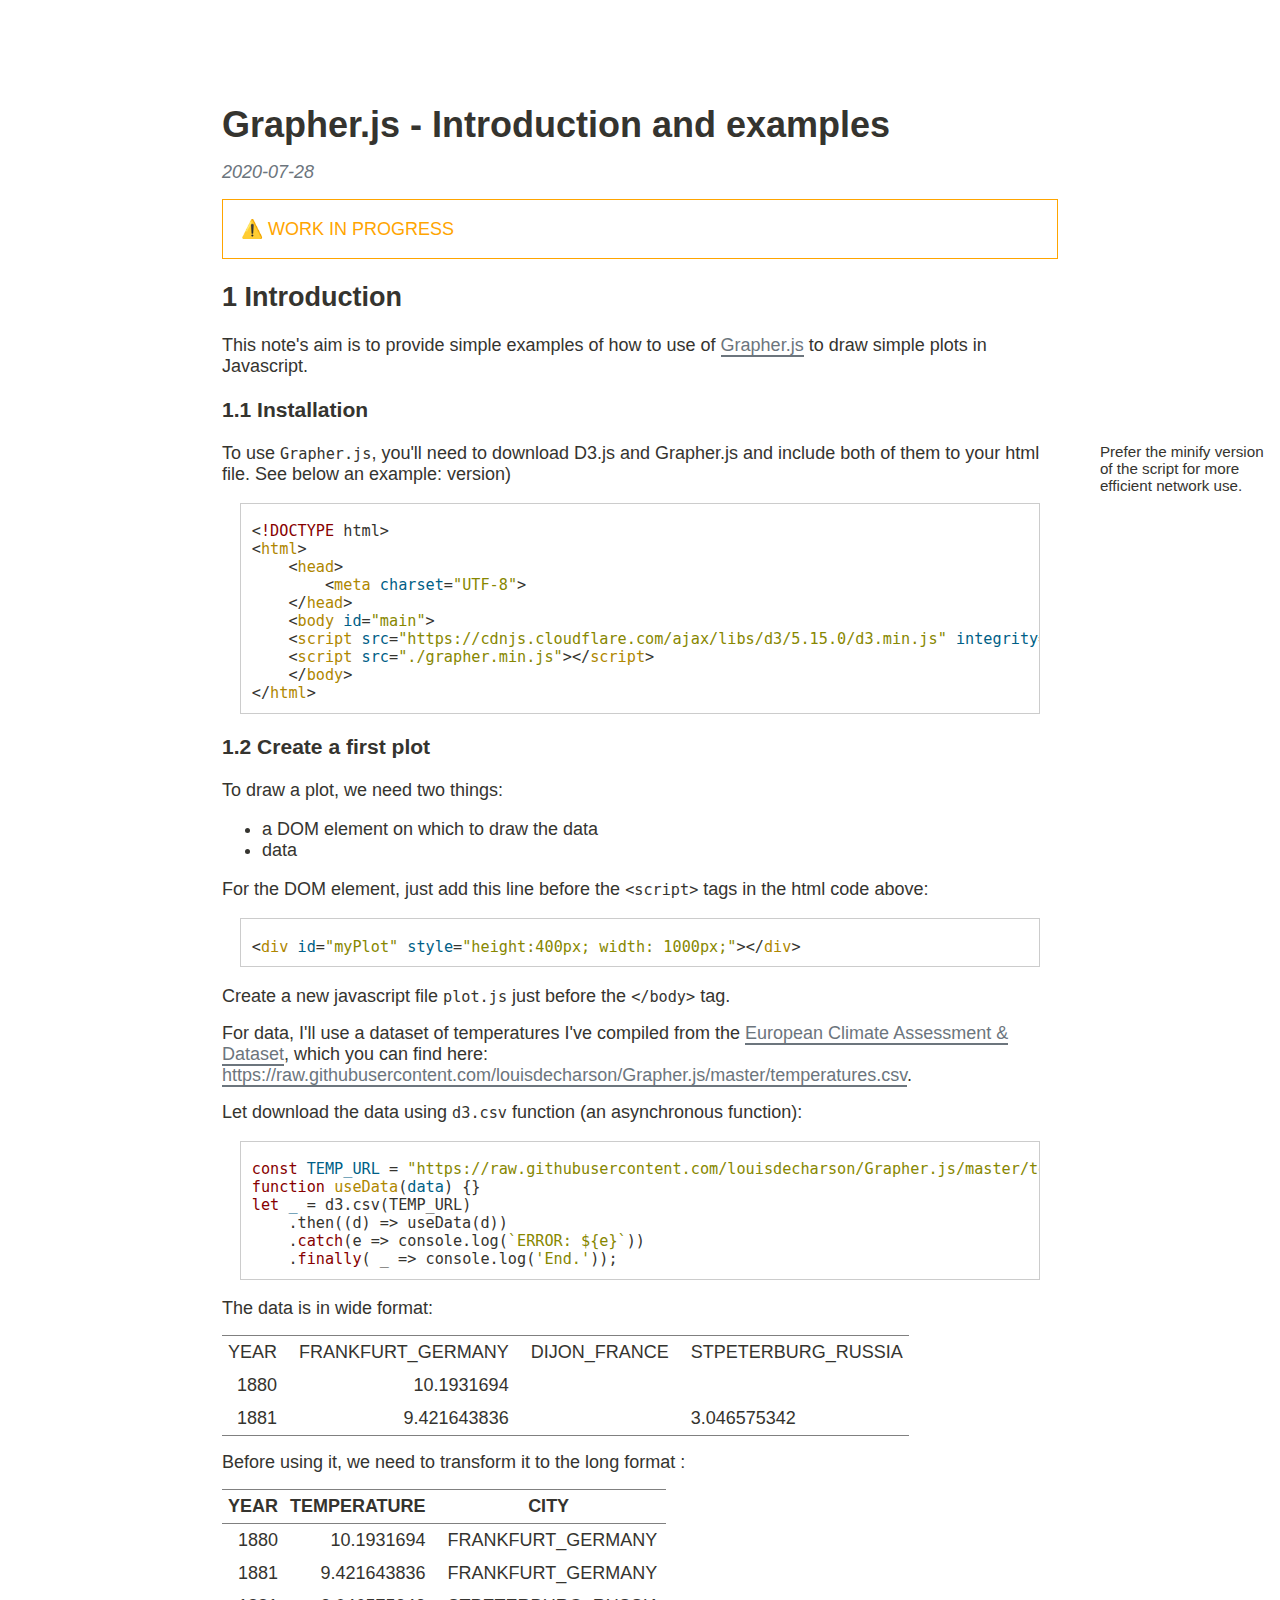
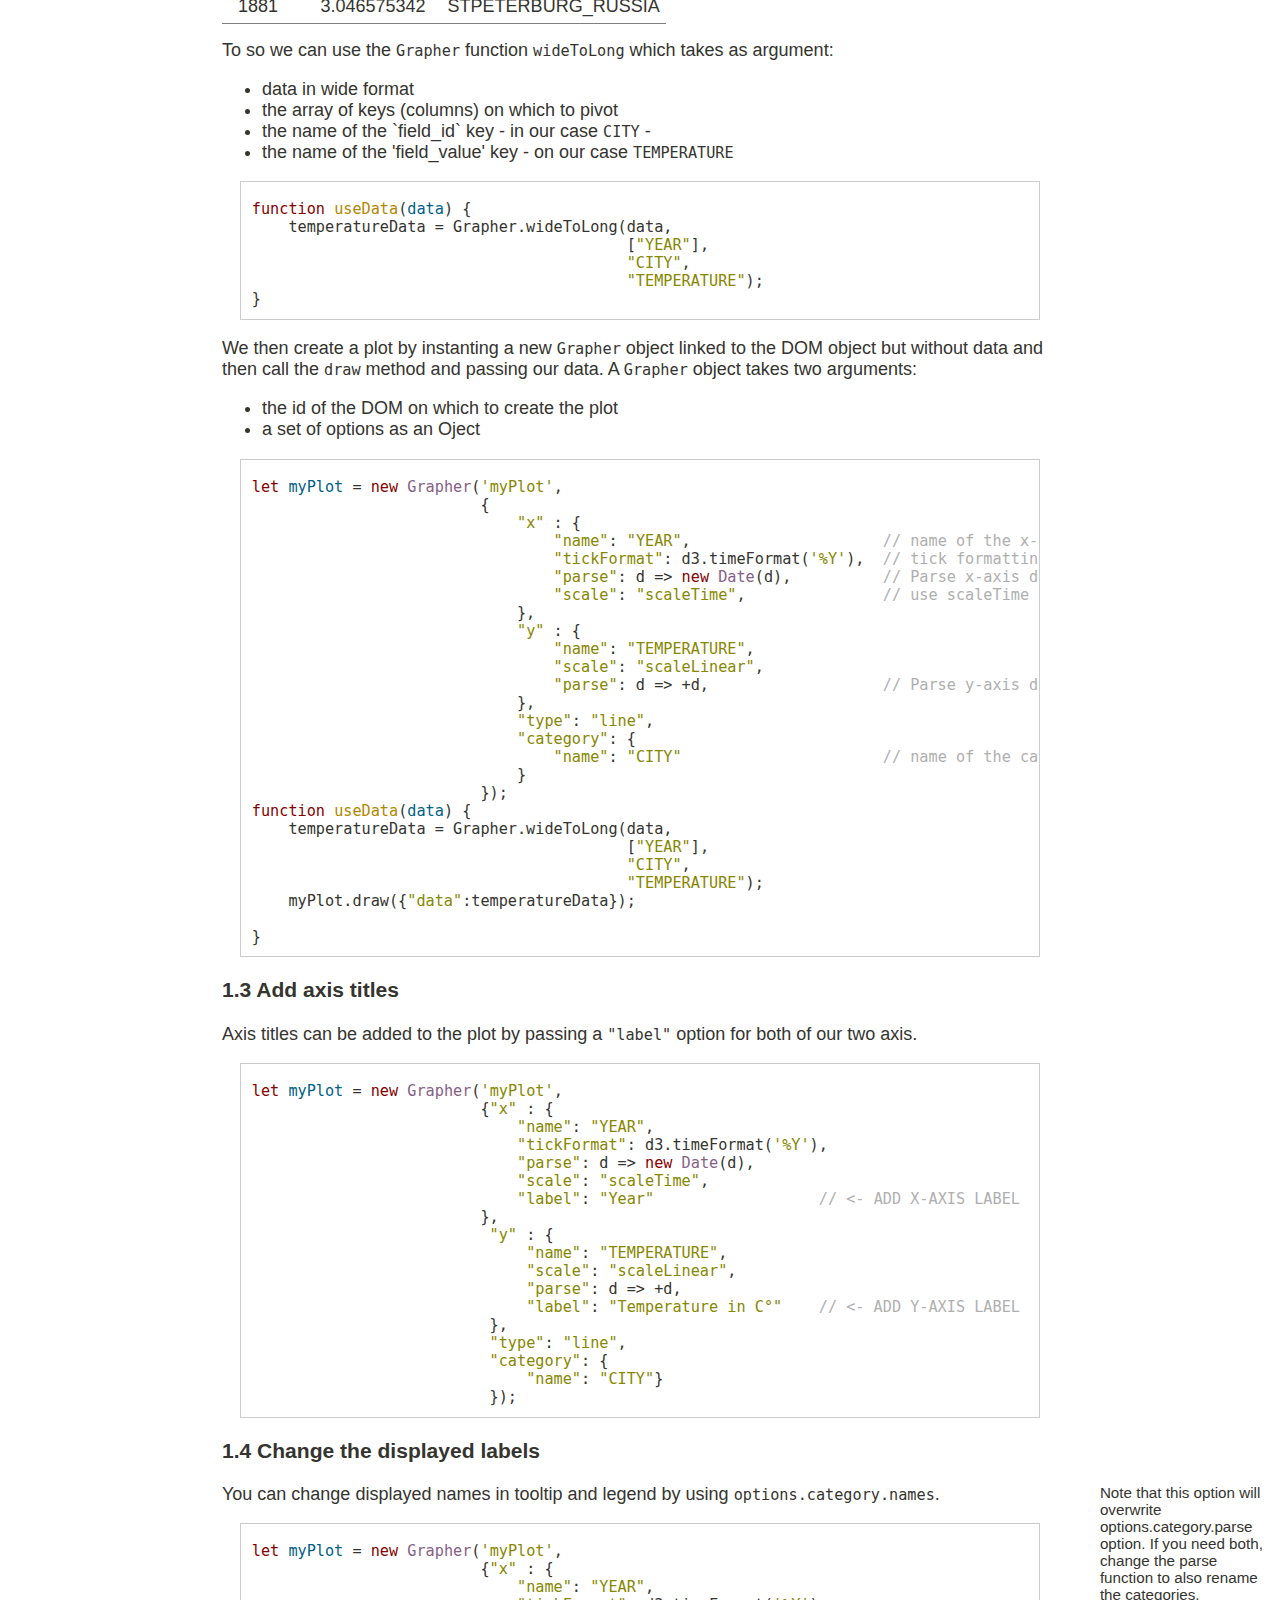
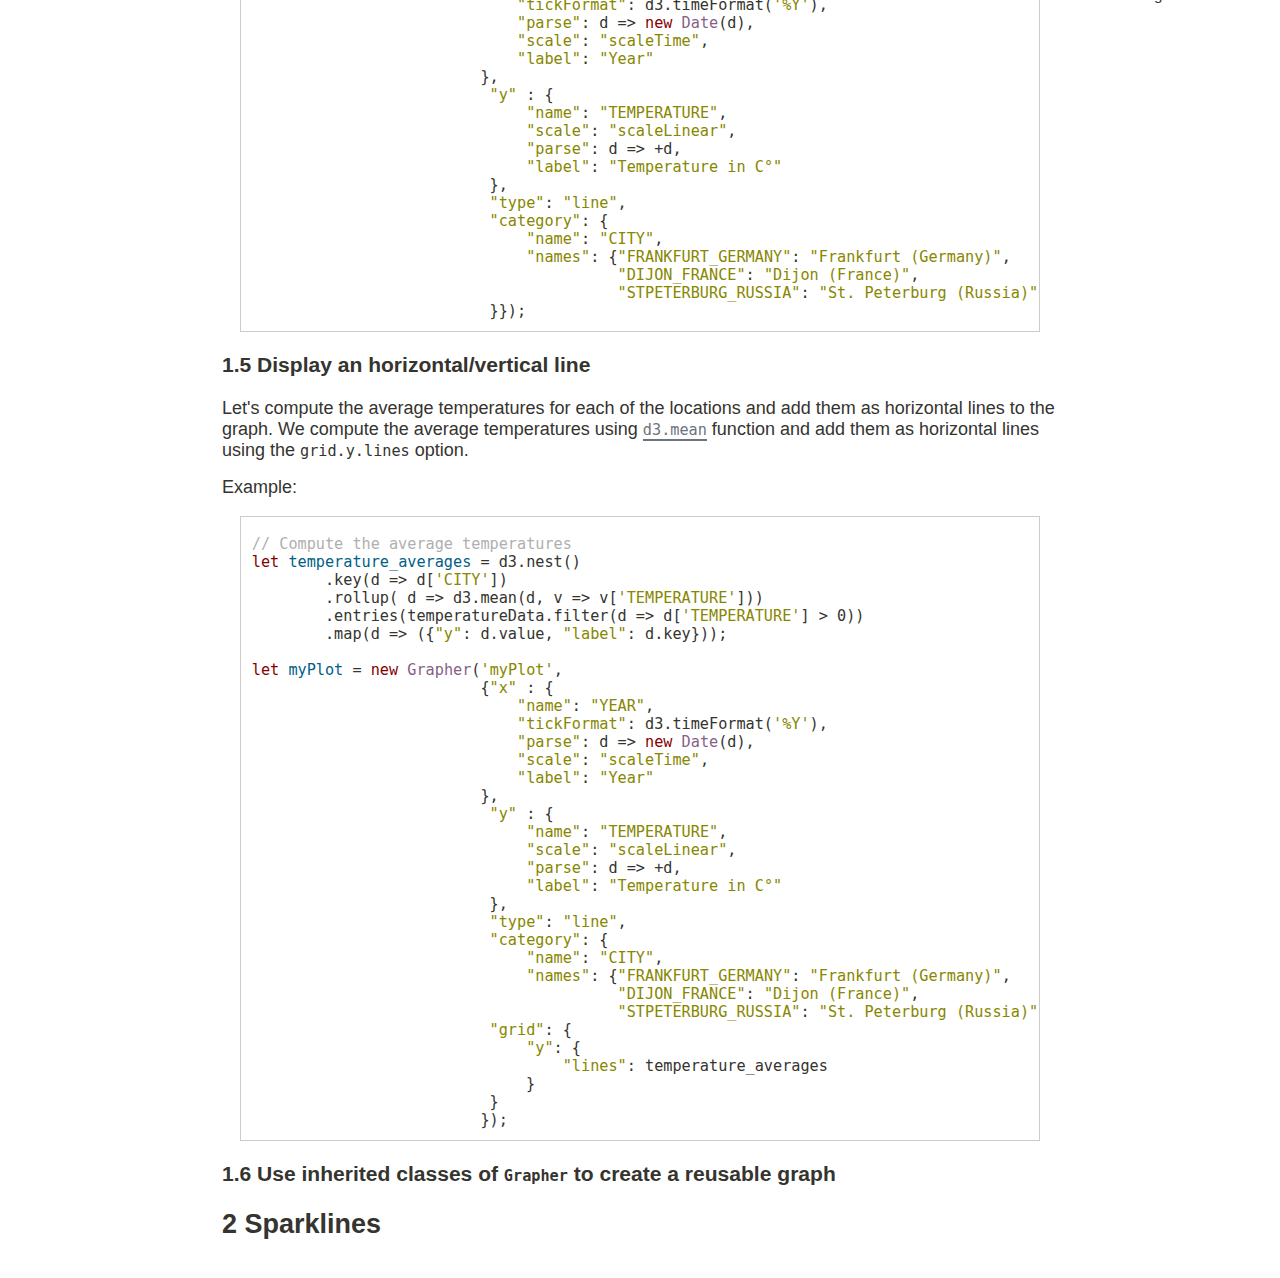
==== Grapher.js.html @ 07daf5b3 "new note on Grapher.js" ====
<?xml version="1.0" encoding="utf-8"?>
<!DOCTYPE html PUBLIC "-//W3C//DTD XHTML 1.0 Strict//EN"
"http://www.w3.org/TR/xhtml1/DTD/xhtml1-strict.dtd">
<html xmlns="http://www.w3.org/1999/xhtml" lang="en" xml:lang="en">
<head>
<!-- 2020-07-28 Tue 01:29 -->
<meta http-equiv="Content-Type" content="text/html;charset=utf-8" />
<meta name="viewport" content="width=device-width, initial-scale=1" />
<title>Grapher.js - Introduction and examples</title>
<meta name="generator" content="Org mode" />
<meta name="description" content="Example of grapher.js"
 />
<meta name="keywords" content="javascript" />
<style type="text/css">
 <!--/*--><![CDATA[/*><!--*/
  .title  { text-align: center;
             margin-bottom: .2em; }
  .subtitle { text-align: center;
              font-size: medium;
              font-weight: bold;
              margin-top:0; }
  .todo   { font-family: monospace; color: red; }
  .done   { font-family: monospace; color: green; }
  .priority { font-family: monospace; color: orange; }
  .tag    { background-color: #eee; font-family: monospace;
            padding: 2px; font-size: 80%; font-weight: normal; }
  .timestamp { color: #bebebe; }
  .timestamp-kwd { color: #5f9ea0; }
  .org-right  { margin-left: auto; margin-right: 0px;  text-align: right; }
  .org-left   { margin-left: 0px;  margin-right: auto; text-align: left; }
  .org-center { margin-left: auto; margin-right: auto; text-align: center; }
  .underline { text-decoration: underline; }
  #postamble p, #preamble p { font-size: 90%; margin: .2em; }
  p.verse { margin-left: 3%; }
  pre {
    border: 1px solid #ccc;
    box-shadow: 3px 3px 3px #eee;
    padding: 8pt;
    font-family: monospace;
    overflow: auto;
    margin: 1.2em;
  }
  pre.src {
    position: relative;
    overflow: visible;
    padding-top: 1.2em;
  }
  pre.src:before {
    display: none;
    position: absolute;
    background-color: white;
    top: -10px;
    right: 10px;
    padding: 3px;
    border: 1px solid black;
  }
  pre.src:hover:before { display: inline;}
  /* Languages per Org manual */
  pre.src-asymptote:before { content: 'Asymptote'; }
  pre.src-awk:before { content: 'Awk'; }
  pre.src-C:before { content: 'C'; }
  /* pre.src-C++ doesn't work in CSS */
  pre.src-clojure:before { content: 'Clojure'; }
  pre.src-css:before { content: 'CSS'; }
  pre.src-D:before { content: 'D'; }
  pre.src-ditaa:before { content: 'ditaa'; }
  pre.src-dot:before { content: 'Graphviz'; }
  pre.src-calc:before { content: 'Emacs Calc'; }
  pre.src-emacs-lisp:before { content: 'Emacs Lisp'; }
  pre.src-fortran:before { content: 'Fortran'; }
  pre.src-gnuplot:before { content: 'gnuplot'; }
  pre.src-haskell:before { content: 'Haskell'; }
  pre.src-hledger:before { content: 'hledger'; }
  pre.src-java:before { content: 'Java'; }
  pre.src-js:before { content: 'Javascript'; }
  pre.src-latex:before { content: 'LaTeX'; }
  pre.src-ledger:before { content: 'Ledger'; }
  pre.src-lisp:before { content: 'Lisp'; }
  pre.src-lilypond:before { content: 'Lilypond'; }
  pre.src-lua:before { content: 'Lua'; }
  pre.src-matlab:before { content: 'MATLAB'; }
  pre.src-mscgen:before { content: 'Mscgen'; }
  pre.src-ocaml:before { content: 'Objective Caml'; }
  pre.src-octave:before { content: 'Octave'; }
  pre.src-org:before { content: 'Org mode'; }
  pre.src-oz:before { content: 'OZ'; }
  pre.src-plantuml:before { content: 'Plantuml'; }
  pre.src-processing:before { content: 'Processing.js'; }
  pre.src-python:before { content: 'Python'; }
  pre.src-R:before { content: 'R'; }
  pre.src-ruby:before { content: 'Ruby'; }
  pre.src-sass:before { content: 'Sass'; }
  pre.src-scheme:before { content: 'Scheme'; }
  pre.src-screen:before { content: 'Gnu Screen'; }
  pre.src-sed:before { content: 'Sed'; }
  pre.src-sh:before { content: 'shell'; }
  pre.src-sql:before { content: 'SQL'; }
  pre.src-sqlite:before { content: 'SQLite'; }
  /* additional languages in org.el's org-babel-load-languages alist */
  pre.src-forth:before { content: 'Forth'; }
  pre.src-io:before { content: 'IO'; }
  pre.src-J:before { content: 'J'; }
  pre.src-makefile:before { content: 'Makefile'; }
  pre.src-maxima:before { content: 'Maxima'; }
  pre.src-perl:before { content: 'Perl'; }
  pre.src-picolisp:before { content: 'Pico Lisp'; }
  pre.src-scala:before { content: 'Scala'; }
  pre.src-shell:before { content: 'Shell Script'; }
  pre.src-ebnf2ps:before { content: 'ebfn2ps'; }
  /* additional language identifiers per "defun org-babel-execute"
       in ob-*.el */
  pre.src-cpp:before  { content: 'C++'; }
  pre.src-abc:before  { content: 'ABC'; }
  pre.src-coq:before  { content: 'Coq'; }
  pre.src-groovy:before  { content: 'Groovy'; }
  /* additional language identifiers from org-babel-shell-names in
     ob-shell.el: ob-shell is the only babel language using a lambda to put
     the execution function name together. */
  pre.src-bash:before  { content: 'bash'; }
  pre.src-csh:before  { content: 'csh'; }
  pre.src-ash:before  { content: 'ash'; }
  pre.src-dash:before  { content: 'dash'; }
  pre.src-ksh:before  { content: 'ksh'; }
  pre.src-mksh:before  { content: 'mksh'; }
  pre.src-posh:before  { content: 'posh'; }
  /* Additional Emacs modes also supported by the LaTeX listings package */
  pre.src-ada:before { content: 'Ada'; }
  pre.src-asm:before { content: 'Assembler'; }
  pre.src-caml:before { content: 'Caml'; }
  pre.src-delphi:before { content: 'Delphi'; }
  pre.src-html:before { content: 'HTML'; }
  pre.src-idl:before { content: 'IDL'; }
  pre.src-mercury:before { content: 'Mercury'; }
  pre.src-metapost:before { content: 'MetaPost'; }
  pre.src-modula-2:before { content: 'Modula-2'; }
  pre.src-pascal:before { content: 'Pascal'; }
  pre.src-ps:before { content: 'PostScript'; }
  pre.src-prolog:before { content: 'Prolog'; }
  pre.src-simula:before { content: 'Simula'; }
  pre.src-tcl:before { content: 'tcl'; }
  pre.src-tex:before { content: 'TeX'; }
  pre.src-plain-tex:before { content: 'Plain TeX'; }
  pre.src-verilog:before { content: 'Verilog'; }
  pre.src-vhdl:before { content: 'VHDL'; }
  pre.src-xml:before { content: 'XML'; }
  pre.src-nxml:before { content: 'XML'; }
  /* add a generic configuration mode; LaTeX export needs an additional
     (add-to-list 'org-latex-listings-langs '(conf " ")) in .emacs */
  pre.src-conf:before { content: 'Configuration File'; }

  table { border-collapse:collapse; }
  caption.t-above { caption-side: top; }
  caption.t-bottom { caption-side: bottom; }
  td, th { vertical-align:top;  }
  th.org-right  { text-align: center;  }
  th.org-left   { text-align: center;   }
  th.org-center { text-align: center; }
  td.org-right  { text-align: right;  }
  td.org-left   { text-align: left;   }
  td.org-center { text-align: center; }
  dt { font-weight: bold; }
  .footpara { display: inline; }
  .footdef  { margin-bottom: 1em; }
  .figure { padding: 1em; }
  .figure p { text-align: center; }
  .equation-container {
    display: table;
    text-align: center;
    width: 100%;
  }
  .equation {
    vertical-align: middle;
  }
  .equation-label {
    display: table-cell;
    text-align: right;
    vertical-align: middle;
  }
  .inlinetask {
    padding: 10px;
    border: 2px solid gray;
    margin: 10px;
    background: #ffffcc;
  }
  #org-div-home-and-up
   { text-align: right; font-size: 70%; white-space: nowrap; }
  textarea { overflow-x: auto; }
  .linenr { font-size: smaller }
  .code-highlighted { background-color: #ffff00; }
  .org-info-js_info-navigation { border-style: none; }
  #org-info-js_console-label
    { font-size: 10px; font-weight: bold; white-space: nowrap; }
  .org-info-js_search-highlight
    { background-color: #ffff00; color: #000000; font-weight: bold; }
  .org-svg { width: 90%; }
  /*]]>*/-->
</style>
<link rel="stylesheet" type="text/css" href="css/notes.css" />
<script type="text/javascript">
/*
@licstart  The following is the entire license notice for the
JavaScript code in this tag.

Copyright (C) 2012-2020 Free Software Foundation, Inc.

The JavaScript code in this tag is free software: you can
redistribute it and/or modify it under the terms of the GNU
General Public License (GNU GPL) as published by the Free Software
Foundation, either version 3 of the License, or (at your option)
any later version.  The code is distributed WITHOUT ANY WARRANTY;
without even the implied warranty of MERCHANTABILITY or FITNESS
FOR A PARTICULAR PURPOSE.  See the GNU GPL for more details.

As additional permission under GNU GPL version 3 section 7, you
may distribute non-source (e.g., minimized or compacted) forms of
that code without the copy of the GNU GPL normally required by
section 4, provided you include this license notice and a URL
through which recipients can access the Corresponding Source.


@licend  The above is the entire license notice
for the JavaScript code in this tag.
*/
<!--/*--><![CDATA[/*><!--*/
 function CodeHighlightOn(elem, id)
 {
   var target = document.getElementById(id);
   if(null != target) {
     elem.cacheClassElem = elem.className;
     elem.cacheClassTarget = target.className;
     target.className = "code-highlighted";
     elem.className   = "code-highlighted";
   }
 }
 function CodeHighlightOff(elem, id)
 {
   var target = document.getElementById(id);
   if(elem.cacheClassElem)
     elem.className = elem.cacheClassElem;
   if(elem.cacheClassTarget)
     target.className = elem.cacheClassTarget;
 }
/*]]>*///-->
</script>
</head>
<body>
<div id="content">
<h1 class="title">Grapher.js - Introduction and examples</h1>
<p>
<div class="text-muted">2020-07-28</div>
</p>

<p>
<div class="inprogress">Work in progress</div>
</p>

<div id="outline-container-org4f5c4b0" class="outline-2">
<h2 id="org4f5c4b0"><span class="section-number-2">1</span> Introduction</h2>
<div class="outline-text-2" id="text-1">
<p>
This note's aim is to provide simple examples of how to use of <a href="https://louisdecharson.github.io/grapherjs.html">Grapher.js</a> to
draw simple plots in Javascript.
</p>
</div>

<div id="outline-container-orgd6e84bb" class="outline-3">
<h3 id="orgd6e84bb"><span class="section-number-3">1.1</span> Installation</h3>
<div class="outline-text-3" id="text-1-1">
<p>
To use <code>Grapher.js</code>, you'll need to download D3.js and Grapher.js <label class="margin-toggle" for="mnote">⊕</label><input class="margin-toggle"
type="checkbox" id="mnote"></input><span class="marginnote">Prefer the minify
version of the script for more efficient network use.</span>
and include both of them to your html file. See below an example:
version)
</p>
<div class="org-src-container">
<pre class="src src-html">&lt;<span class="org-keyword">!DOCTYPE</span> html&gt;
&lt;<span class="org-function-name">html</span>&gt;
    &lt;<span class="org-function-name">head</span>&gt;
        &lt;<span class="org-function-name">meta</span> <span class="org-variable-name">charset</span>=<span class="org-string">"UTF-8"</span>&gt;
    &lt;/<span class="org-function-name">head</span>&gt;
    &lt;<span class="org-function-name">body</span> <span class="org-variable-name">id</span>=<span class="org-string">"main"</span>&gt;
    &lt;<span class="org-function-name">script</span> <span class="org-variable-name">src</span>=<span class="org-string">"https://cdnjs.cloudflare.com/ajax/libs/d3/5.15.0/d3.min.js"</span> <span class="org-variable-name">integrity</span>=<span class="org-string">"sha256-m0QmIsBXcOMiETRmpT3qg2IQ/i0qazJA2miCHzOmS1Y="</span> <span class="org-variable-name">crossorigin</span>=<span class="org-string">"anonymous"</span>&gt;&lt;/<span class="org-function-name">script</span>&gt;
    &lt;<span class="org-function-name">script</span> <span class="org-variable-name">src</span>=<span class="org-string">"./grapher.min.js"</span>&gt;&lt;/<span class="org-function-name">script</span>&gt;
    &lt;/<span class="org-function-name">body</span>&gt;
&lt;/<span class="org-function-name">html</span>&gt; 
</pre>
</div>
</div>
</div>

<div id="outline-container-org5daa0ef" class="outline-3">
<h3 id="org5daa0ef"><span class="section-number-3">1.2</span> Create a first plot</h3>
<div class="outline-text-3" id="text-1-2">
<p>
To draw a plot, we need two things:
</p>
<ul class="org-ul">
<li>a DOM element on which to draw the data</li>
<li>data</li>
</ul>

<p>
For the DOM element, just add this line before the <code>&lt;script&gt;</code> tags in the html code above:
</p>
<div class="org-src-container">
<pre class="src src-html">&lt;<span class="org-function-name">div</span> <span class="org-variable-name">id</span>=<span class="org-string">"myPlot"</span> <span class="org-variable-name">style</span>=<span class="org-string">"height:400px; width: 1000px;"</span>&gt;&lt;/<span class="org-function-name">div</span>&gt;
</pre>
</div>

<p>
Create a new javascript file <code>plot.js</code> just before the <code>&lt;/body&gt;</code> tag. 
</p>


<p>
For data, I'll use a dataset of temperatures I've compiled from the <a href="https://www.ecad.eu">European
Climate Assessment &amp; Dataset</a>, which you can find here:
<a href="https://raw.githubusercontent.com/louisdecharson/Grapher.js/master/temperatures.csv">https://raw.githubusercontent.com/louisdecharson/Grapher.js/master/temperatures.csv</a>. 
</p>

<p>
Let download the data using <code>d3.csv</code> function (an asynchronous function):
</p>
<div class="org-src-container">
<pre class="src src-javascript"><span class="org-keyword">const</span> <span class="org-variable-name">TEMP_URL</span> = <span class="org-string">"https://raw.githubusercontent.com/louisdecharson/Grapher.js/master/temperatures.csv"</span>;
<span class="org-keyword">function</span> <span class="org-function-name">useData</span>(<span class="org-variable-name">data</span>) {}
<span class="org-keyword">let</span> <span class="org-variable-name">_</span> = d3.csv(TEMP_URL)
    .then((d) =&gt; useData(d))
    .<span class="org-keyword">catch</span>(e =&gt; console.log(<span class="org-string">`ERROR: ${e}`</span>))
    .<span class="org-keyword">finally</span>( _ =&gt; console.log(<span class="org-string">'End.'</span>));
</pre>
</div>

<p>
The data is in wide format:
</p>
<table border="2" cellspacing="0" cellpadding="6" rules="groups" frame="hsides">


<colgroup>
<col  class="org-right" />

<col  class="org-right" />

<col  class="org-left" />

<col  class="org-left" />
</colgroup>
<tbody>
<tr>
<td class="org-right">YEAR</td>
<td class="org-right">FRANKFURT_GERMANY</td>
<td class="org-left">DIJON_FRANCE</td>
<td class="org-left">STPETERBURG_RUSSIA</td>
</tr>

<tr>
<td class="org-right">1880</td>
<td class="org-right">10.1931694</td>
<td class="org-left">&#xa0;</td>
<td class="org-left">&#xa0;</td>
</tr>

<tr>
<td class="org-right">1881</td>
<td class="org-right">9.421643836</td>
<td class="org-left">&#xa0;</td>
<td class="org-left">3.046575342</td>
</tr>
</tbody>
</table>

<p>
Before using it, we need to transform it to the long format :
</p>

<table border="2" cellspacing="0" cellpadding="6" rules="groups" frame="hsides">


<colgroup>
<col  class="org-right" />

<col  class="org-right" />

<col  class="org-left" />
</colgroup>
<thead>
<tr>
<th scope="col" class="org-right">YEAR</th>
<th scope="col" class="org-right">TEMPERATURE</th>
<th scope="col" class="org-left">CITY</th>
</tr>
</thead>
<tbody>
<tr>
<td class="org-right">1880</td>
<td class="org-right">10.1931694</td>
<td class="org-left">FRANKFURT_GERMANY</td>
</tr>

<tr>
<td class="org-right">1881</td>
<td class="org-right">9.421643836</td>
<td class="org-left">FRANKFURT_GERMANY</td>
</tr>

<tr>
<td class="org-right">1881</td>
<td class="org-right">3.046575342</td>
<td class="org-left">STPETERBURG_RUSSIA</td>
</tr>
</tbody>
</table>

<p>
To so we can use the <code>Grapher</code> function <code>wideToLong</code> which takes as argument:
</p>
<ul class="org-ul">
<li>data in wide format</li>
<li>the array of keys (columns) on which to pivot</li>
<li>the name of the `field_id` key - in our case <code>CITY</code> -</li>
<li>the name of the 'field_value' key - on our case <code>TEMPERATURE</code></li>
</ul>

<div class="org-src-container">
<pre class="src src-js"><span class="org-keyword">function</span> <span class="org-function-name">useData</span>(<span class="org-variable-name">data</span>) {
    temperatureData = Grapher.wideToLong(data,
                                         [<span class="org-string">"YEAR"</span>],
                                         <span class="org-string">"CITY"</span>,
                                         <span class="org-string">"TEMPERATURE"</span>);
}
</pre>
</div>

<p>
We then create a plot by instanting a new <code>Grapher</code> object linked to the DOM
object but without data and then call the <code>draw</code> method and passing our data. 
A <code>Grapher</code> object takes two arguments:
</p>
<ul class="org-ul">
<li>the id of the DOM on which to create the plot</li>
<li>a set of options as an Oject</li>
</ul>

<div class="org-src-container">
<pre class="src src-js"><span class="org-keyword">let</span> <span class="org-variable-name">myPlot</span> = <span class="org-keyword">new</span> <span class="org-type">Grapher</span>(<span class="org-string">'myPlot'</span>,
                         {
                             <span class="org-string">"x"</span> : {
                                 <span class="org-string">"name"</span>: <span class="org-string">"YEAR"</span>,                     <span class="org-comment-delimiter">// </span><span class="org-comment">name of the x-axis in the data</span>
                                 <span class="org-string">"tickFormat"</span>: d3.timeFormat(<span class="org-string">'%Y'</span>),  <span class="org-comment-delimiter">// </span><span class="org-comment">tick formatting (see d3.format)</span>
                                 <span class="org-string">"parse"</span>: d =&gt; <span class="org-keyword">new</span> <span class="org-type">Date</span>(d),          <span class="org-comment-delimiter">// </span><span class="org-comment">Parse x-axis data as a date </span>
                                 <span class="org-string">"scale"</span>: <span class="org-string">"scaleTime"</span>,               <span class="org-comment-delimiter">// </span><span class="org-comment">use scaleTime (see d3.scale)</span>
                             },
                             <span class="org-string">"y"</span> : {
                                 <span class="org-string">"name"</span>: <span class="org-string">"TEMPERATURE"</span>,
                                 <span class="org-string">"scale"</span>: <span class="org-string">"scaleLinear"</span>,
                                 <span class="org-string">"parse"</span>: d =&gt; +d,                   <span class="org-comment-delimiter">// </span><span class="org-comment">Parse y-axis data as a number</span>
                             },
                             <span class="org-string">"type"</span>: <span class="org-string">"line"</span>,
                             <span class="org-string">"category"</span>: {
                                 <span class="org-string">"name"</span>: <span class="org-string">"CITY"</span>                      <span class="org-comment-delimiter">// </span><span class="org-comment">name of the categorical variable in the data</span>
                             }
                         });
<span class="org-keyword">function</span> <span class="org-function-name">useData</span>(<span class="org-variable-name">data</span>) {
    temperatureData = Grapher.wideToLong(data,
                                         [<span class="org-string">"YEAR"</span>],
                                         <span class="org-string">"CITY"</span>,
                                         <span class="org-string">"TEMPERATURE"</span>);
    myPlot.draw({<span class="org-string">"data"</span>:temperatureData});                                

}
</pre>
</div>
</div>
</div>

<div id="outline-container-orge10b658" class="outline-3">
<h3 id="orge10b658"><span class="section-number-3">1.3</span> Add axis titles</h3>
<div class="outline-text-3" id="text-1-3">
<p>
Axis titles can be added to the plot by passing a <code>"label"</code> option for both of our
two axis.
</p>

<div class="org-src-container">
<pre class="src src-js"><span class="org-keyword">let</span> <span class="org-variable-name">myPlot</span> = <span class="org-keyword">new</span> <span class="org-type">Grapher</span>(<span class="org-string">'myPlot'</span>,
                         {<span class="org-string">"x"</span> : {
                             <span class="org-string">"name"</span>: <span class="org-string">"YEAR"</span>,
                             <span class="org-string">"tickFormat"</span>: d3.timeFormat(<span class="org-string">'%Y'</span>),
                             <span class="org-string">"parse"</span>: d =&gt; <span class="org-keyword">new</span> <span class="org-type">Date</span>(d),
                             <span class="org-string">"scale"</span>: <span class="org-string">"scaleTime"</span>,
                             <span class="org-string">"label"</span>: <span class="org-string">"Year"</span>                  <span class="org-comment-delimiter">// </span><span class="org-comment">&lt;- ADD X-AXIS LABEL</span>
                         },
                          <span class="org-string">"y"</span> : {
                              <span class="org-string">"name"</span>: <span class="org-string">"TEMPERATURE"</span>,
                              <span class="org-string">"scale"</span>: <span class="org-string">"scaleLinear"</span>,
                              <span class="org-string">"parse"</span>: d =&gt; +d,
                              <span class="org-string">"label"</span>: <span class="org-string">"Temperature in C&#176;"</span>    <span class="org-comment-delimiter">// </span><span class="org-comment">&lt;- ADD Y-AXIS LABEL</span>
                          },
                          <span class="org-string">"type"</span>: <span class="org-string">"line"</span>,
                          <span class="org-string">"category"</span>: {
                              <span class="org-string">"name"</span>: <span class="org-string">"CITY"</span>}
                          });
</pre>
</div>
</div>
</div>

<div id="outline-container-org20d5588" class="outline-3">
<h3 id="org20d5588"><span class="section-number-3">1.4</span> Change the displayed labels</h3>
<div class="outline-text-3" id="text-1-4">
<p>
You can change displayed names in tooltip and legend by using <code>options.category.names</code>. <label class="margin-toggle" for="mnote">⊕</label><input class="margin-toggle"
type="checkbox" id="mnote"></input><span class="marginnote">Note that this
option will overwrite options.category.parse option. If you need both, change
the parse function to also rename the categories.</span>
</p>


<div class="org-src-container">
<pre class="src src-js"><span class="org-keyword">let</span> <span class="org-variable-name">myPlot</span> = <span class="org-keyword">new</span> <span class="org-type">Grapher</span>(<span class="org-string">'myPlot'</span>,
                         {<span class="org-string">"x"</span> : {
                             <span class="org-string">"name"</span>: <span class="org-string">"YEAR"</span>,
                             <span class="org-string">"tickFormat"</span>: d3.timeFormat(<span class="org-string">'%Y'</span>),
                             <span class="org-string">"parse"</span>: d =&gt; <span class="org-keyword">new</span> <span class="org-type">Date</span>(d),
                             <span class="org-string">"scale"</span>: <span class="org-string">"scaleTime"</span>,
                             <span class="org-string">"label"</span>: <span class="org-string">"Year"</span>
                         },
                          <span class="org-string">"y"</span> : {
                              <span class="org-string">"name"</span>: <span class="org-string">"TEMPERATURE"</span>,
                              <span class="org-string">"scale"</span>: <span class="org-string">"scaleLinear"</span>,
                              <span class="org-string">"parse"</span>: d =&gt; +d,
                              <span class="org-string">"label"</span>: <span class="org-string">"Temperature in C&#176;"</span>
                          },
                          <span class="org-string">"type"</span>: <span class="org-string">"line"</span>,
                          <span class="org-string">"category"</span>: {
                              <span class="org-string">"name"</span>: <span class="org-string">"CITY"</span>,
                              <span class="org-string">"names"</span>: {<span class="org-string">"FRANKFURT_GERMANY"</span>: <span class="org-string">"Frankfurt (Germany)"</span>,
                                        <span class="org-string">"DIJON_FRANCE"</span>: <span class="org-string">"Dijon (France)"</span>,
                                        <span class="org-string">"STPETERBURG_RUSSIA"</span>: <span class="org-string">"St. Peterburg (Russia)"</span>}
                          }});
</pre>
</div>
</div>
</div>

<div id="outline-container-orgf8885bb" class="outline-3">
<h3 id="orgf8885bb"><span class="section-number-3">1.5</span> Display an horizontal/vertical line</h3>
<div class="outline-text-3" id="text-1-5">
<p>
Let's compute the average temperatures for each of the locations and add them as
horizontal lines to the graph.
We compute the average temperatures using <a href="https://observablehq.com/@d3/d3-mean-d3-median-and-friends"><code>d3.mean</code></a> function and add them as
horizontal lines using the <code>grid.y.lines</code> option.
</p>

<p>
Example:
</p>
<div class="org-src-container">
<pre class="src src-js"><span class="org-comment-delimiter">// </span><span class="org-comment">Compute the average temperatures</span>
<span class="org-keyword">let</span> <span class="org-variable-name">temperature_averages</span> = d3.nest()
        .key(d =&gt; d[<span class="org-string">'CITY'</span>])
        .rollup( d =&gt; d3.mean(d, v =&gt; v[<span class="org-string">'TEMPERATURE'</span>]))
        .entries(temperatureData.filter(d =&gt; d[<span class="org-string">'TEMPERATURE'</span>] &gt; 0))
        .map(d =&gt; ({<span class="org-string">"y"</span>: d.value, <span class="org-string">"label"</span>: d.key}));

<span class="org-keyword">let</span> <span class="org-variable-name">myPlot</span> = <span class="org-keyword">new</span> <span class="org-type">Grapher</span>(<span class="org-string">'myPlot'</span>,
                         {<span class="org-string">"x"</span> : {
                             <span class="org-string">"name"</span>: <span class="org-string">"YEAR"</span>,
                             <span class="org-string">"tickFormat"</span>: d3.timeFormat(<span class="org-string">'%Y'</span>),
                             <span class="org-string">"parse"</span>: d =&gt; <span class="org-keyword">new</span> <span class="org-type">Date</span>(d),
                             <span class="org-string">"scale"</span>: <span class="org-string">"scaleTime"</span>,
                             <span class="org-string">"label"</span>: <span class="org-string">"Year"</span>
                         },
                          <span class="org-string">"y"</span> : {
                              <span class="org-string">"name"</span>: <span class="org-string">"TEMPERATURE"</span>,
                              <span class="org-string">"scale"</span>: <span class="org-string">"scaleLinear"</span>,
                              <span class="org-string">"parse"</span>: d =&gt; +d,
                              <span class="org-string">"label"</span>: <span class="org-string">"Temperature in C&#176;"</span>
                          },
                          <span class="org-string">"type"</span>: <span class="org-string">"line"</span>,
                          <span class="org-string">"category"</span>: {
                              <span class="org-string">"name"</span>: <span class="org-string">"CITY"</span>,
                              <span class="org-string">"names"</span>: {<span class="org-string">"FRANKFURT_GERMANY"</span>: <span class="org-string">"Frankfurt (Germany)"</span>,
                                        <span class="org-string">"DIJON_FRANCE"</span>: <span class="org-string">"Dijon (France)"</span>,
                                        <span class="org-string">"STPETERBURG_RUSSIA"</span>: <span class="org-string">"St. Peterburg (Russia)"</span>}},
                          <span class="org-string">"grid"</span>: {
                              <span class="org-string">"y"</span>: {
                                  <span class="org-string">"lines"</span>: temperature_averages
                              }
                          }
                         });
</pre>
</div>
</div>
</div>

<div id="outline-container-orgc1242c8" class="outline-3">
<h3 id="orgc1242c8"><span class="section-number-3">1.6</span> Use inherited classes of <code>Grapher</code> to create a reusable graph</h3>
</div>
</div>

<div id="outline-container-org2206638" class="outline-2">
<h2 id="org2206638"><span class="section-number-2">2</span> Sparklines</h2>
</div>
</div>
</body>
</html>
---- css/notes.css ----
:root {
    --sans-font: "Iowan Old Style", -apple-system, BlinkMacSystemFont, helvetica, 'helvetica neue', roboto, 'segoe ui', arial, sans-serif;
    --mono-font: San Francisco Mono, Monaco,"Consolas","Lucida Console","DejaVu Sans Mono","Bitstream Vera Sans Mono",monospace; 

    --color-text: #35342f;
    --color-bg: #fff;
    --color-titre: #9EA1A2;
    --color-link: #6c757d;
    /* --color-subtitle: #1d40c9; */

    /* Color for code blocks in org-mode*/
    --color-org-builtin: #af5f00;
    --color-org-string: #878700;
    --color-org-keyword: #870000 ;
    --color-org-variable-name: #005f87;
    --color-org-function-name: #af8700;
    --color-org-type: #875f87;
    --color-org-preprocessor: #808080;
    --color-org-constant: #875f87;
    --color-org-comment-delimiter: #afafaf;
    --color-org-comment: #afafaf;
    --color-org-doc: #afafaf;
    --color-org-sh-quoted-exec: #875f87;

}
@media (prefers-color-scheme: dark) {
    :root {
        --color-text: rgba(255,255,255,0.78);
        --color-bg: rgb(74,74,77);
        --color-titre:  #cccccc;
        --color-link: #e9e9e9;
        /* --color-subtitle: #01a1ed; */

        --color-org-builtin: #fe8019;
        --color-org-string: #afaf00;
        --color-org-keyword: #d75f5f ;
        --color-org-variable-name: #83a598;
        --color-org-function-name: #fabd2f;
        --color-org-type: #d787af;
        --color-org-preprocessor: #808080;
        --color-org-constant: #d787af;
        --color-org-comment-delimiter: #afafaf;
        --color-org-comment: #afafaf;
        --color-org-doc: #afafaf;
        --color-org-sh-quoted-exec: #d787af;
    }
}

body {
    font-family: var(--sans-font);
    max-width: 1500px;
    background-color: var(--color-bg);
    color: var(--color-text);
    margin: auto;
    font-size: 18px;
    margin-top: 2rem;
    padding: 1rem;
}
h1.title {
    text-align: left;
}
h2, h3, h4 {
    color: var(--color-subtitle);
}

#preamble {
    max-width: 1000px;
    width: 67%;
    margin: auto;
    text-transform: uppercase;
    a {
        color: var(--color-text);
    }
}
#content {
    margin: auto;
    max-width: 1000px;
    width: 67%;
    padding-top: 2rem;
    clear: left;
}
.inprogress {
    color: orange;
    font-weight: 500;
    text-transform: uppercase;
    border: 1px solid orange;
    padding: 1em;
}
.inprogress::before{
    content: "⚠️ "
}
p {
    display: block;
    margin: 1rem 0;
}
a {
    color: var(--color-link);
    border-width: 0 0 2px 0;
    border-style: none none solid none;
    text-decoration: none;
    margin-bottom: 2px;
}
.text-muted {
    color: var(--color-link);
    font-style: italic;
}
a:hover {
    color: var(--color-bg);
    text-decoration: none;
    background-color: var(--color-link);
    border-color: var(--color-link);
}
pre, code {
    font-family: var(--mono-font);
    font-size: 0.95rem;
}
pre {
    box-shadow: none;
}
pre.src:before {
    background-color: var(--color-bg);
    color: var(--color-link);
    border: 1px solid #ccc;
    top: 0.5rem;
    right: 0.5rem;
}
pre.src {
    overflow-x: auto !important;
}
pre span.org-builtin {color: var(--color-org-builtin);}
pre span.org-string {color: var(--color-org-string);}
pre span.org-keyword {color: var(--color-org-keyword);}
pre span.org-variable-name {color: var(--color-org-variable-name);}
pre span.org-function-name {color: var(--color-org-function-name);}
pre span.org-type {color: var(--color-org-type);}
pre span.org-preprocessor {color: var(--color-org-preprocessor);}
pre span.org-constant {color: var(--color-org-constant);}
pre span.org-comment-delimiter {color: var(--color-org-comment-delimiter);}
pre span.org-comment {color: var(--color-org-comment);}
pre span.org-doc {color: var(--color-org-doc);}
pre span.org-sh-quoted-exec {color: var(--color-org-sh-quoted-exec);}


.marginnote {
    float: right;
    max-width: 200px;
    width: 20%;
    margin-right: -25%;
    font-size: 0.95rem;     
}
label.margin-toggle, input.margin-toggle {
    display: none;
}
#liste-notes {
    line-height: 1.6;
    width: 100%;
}
td + td {
    padding-left: 1rem;
}
img {
    width: 100%;
}
div.epigraph > blockquote {
    font-style: italic;
    margin: 1em 0 1em 1em;
}



@media (max-width: 768px) {
    body {
        width: 95%;
        margin: auto;
        margin-top: 1rem;
    }
    #content, #preamble {
        width: 100%;
        max-width: 100%;
    }
    #content {
        padding: 0;
    }
    .marginnote {
        display: none;
    }
    label.margin-toggle {
        display: inline;
    }
    .margin-toggle:checked + .marginnote {
        display: block;
        clear: both;
        width: 95%;
        max-width: 95%;
        margin: 1rem 2.5%;
        float: clear;
    }
}
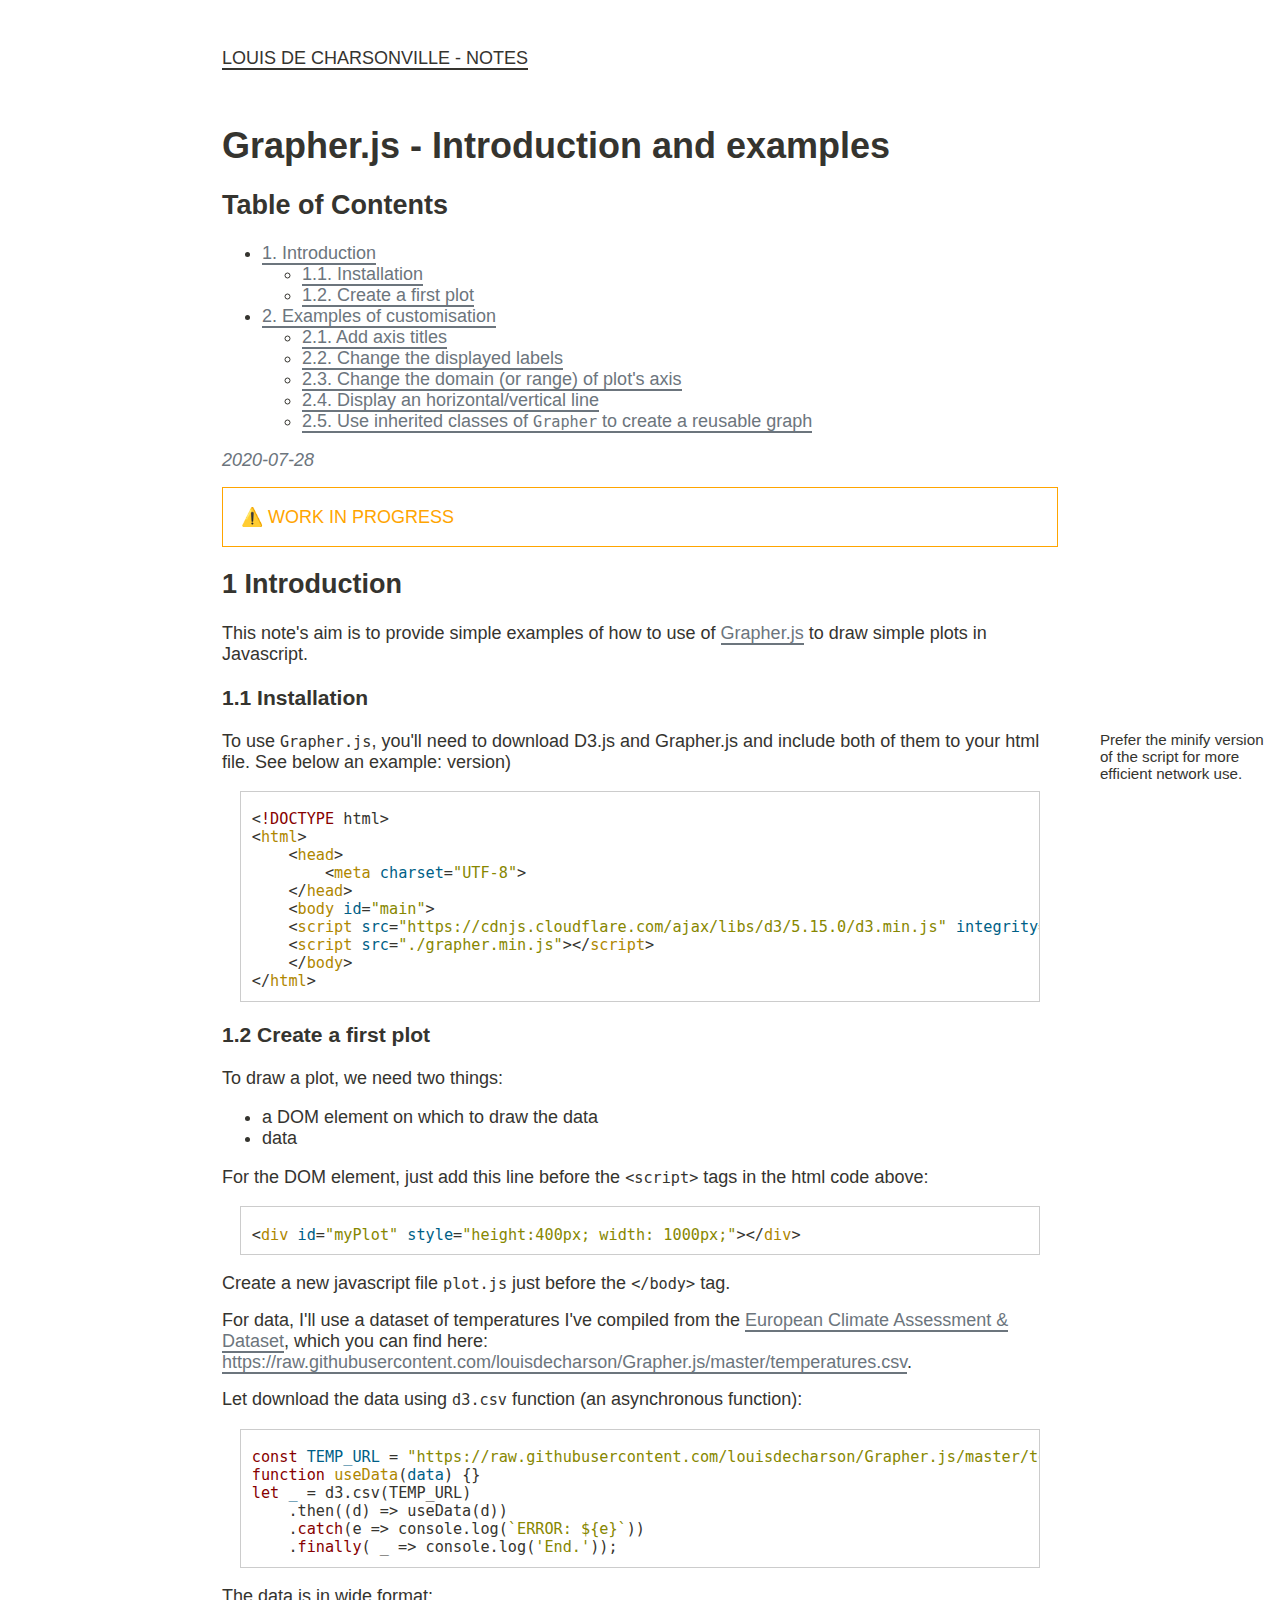
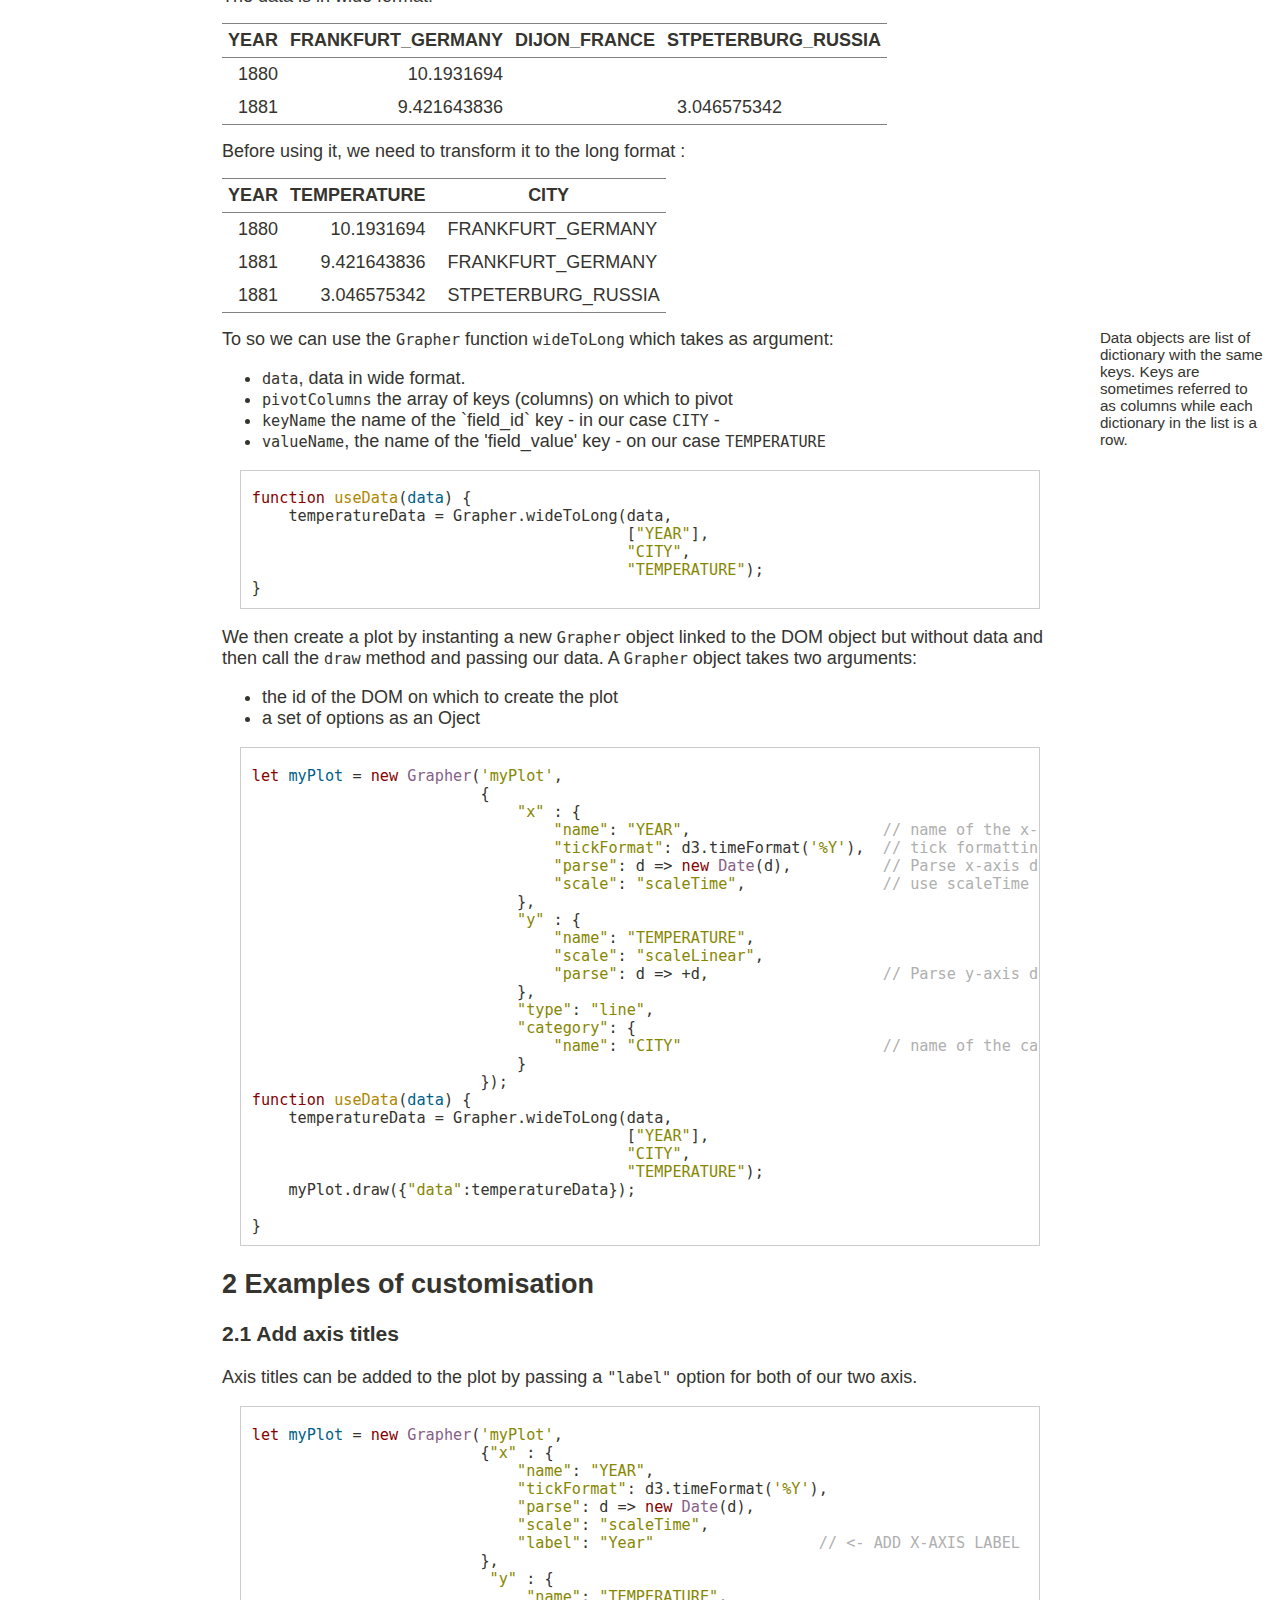
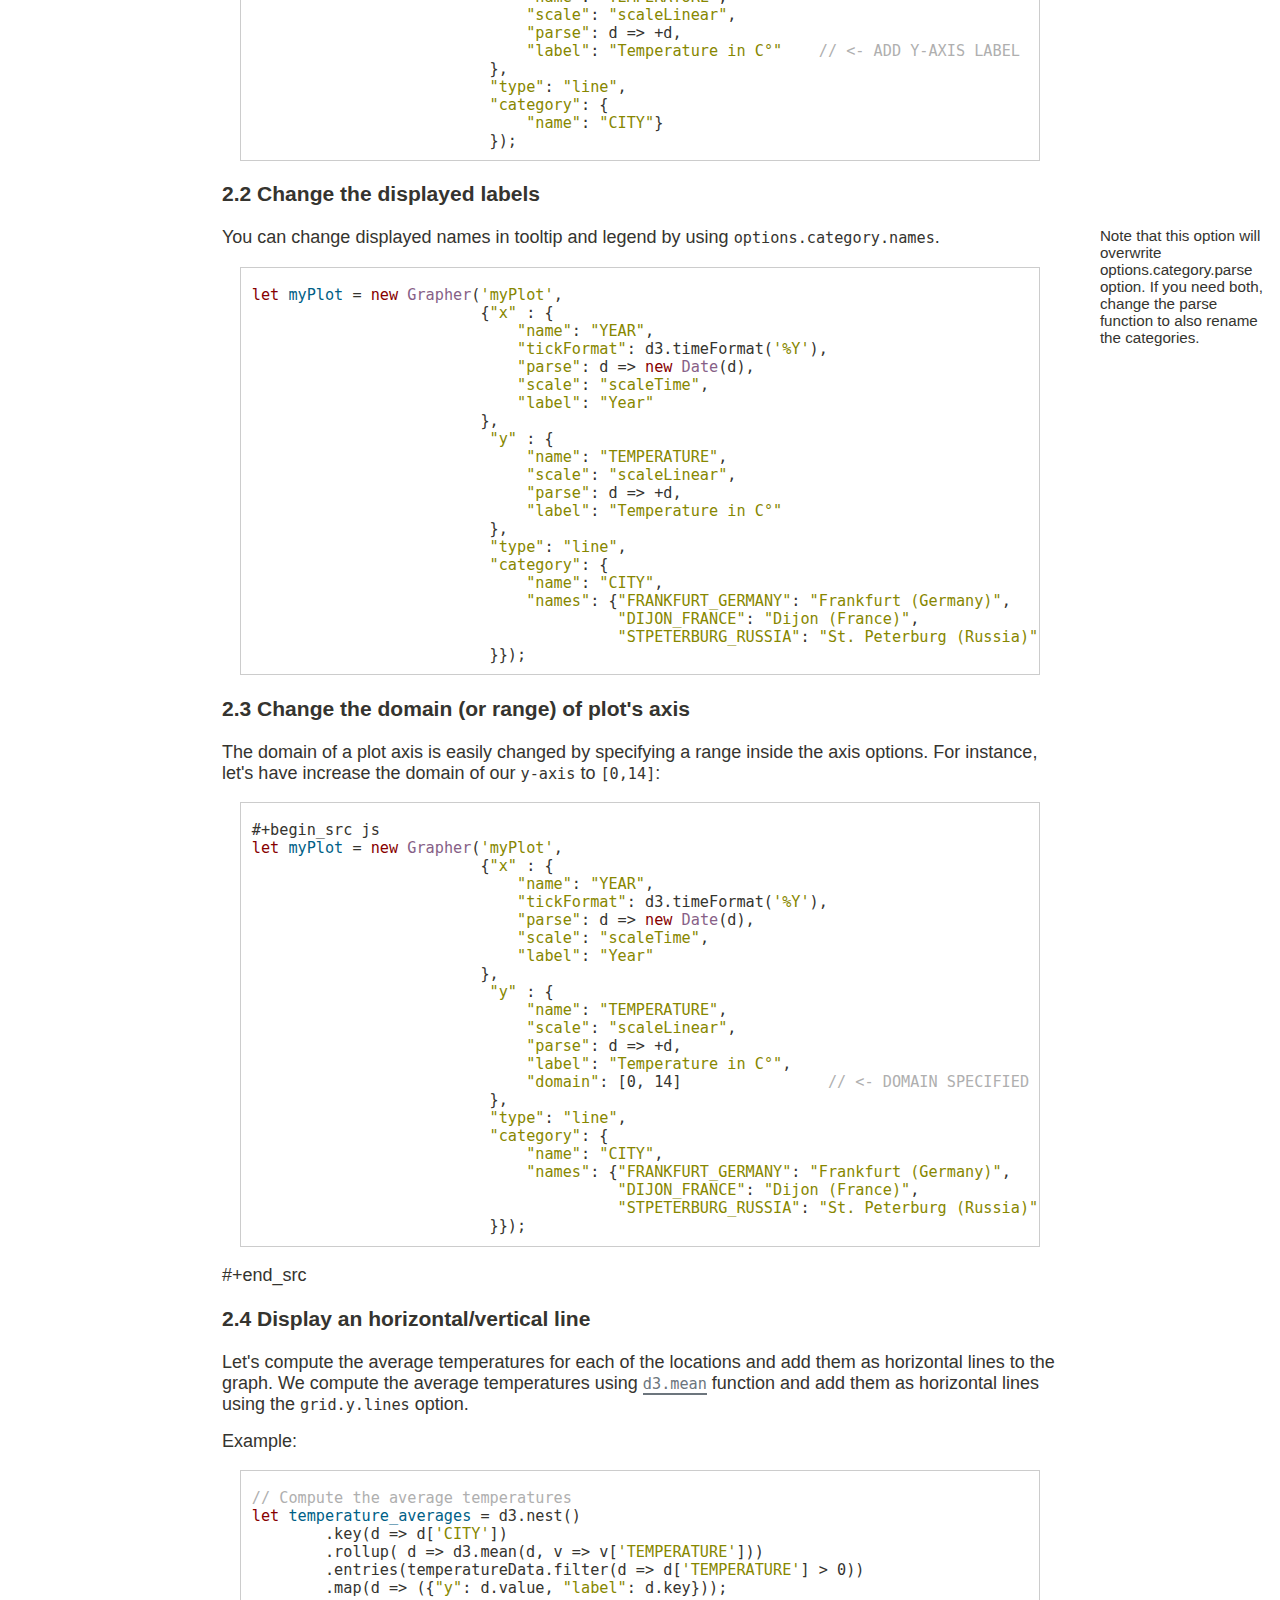
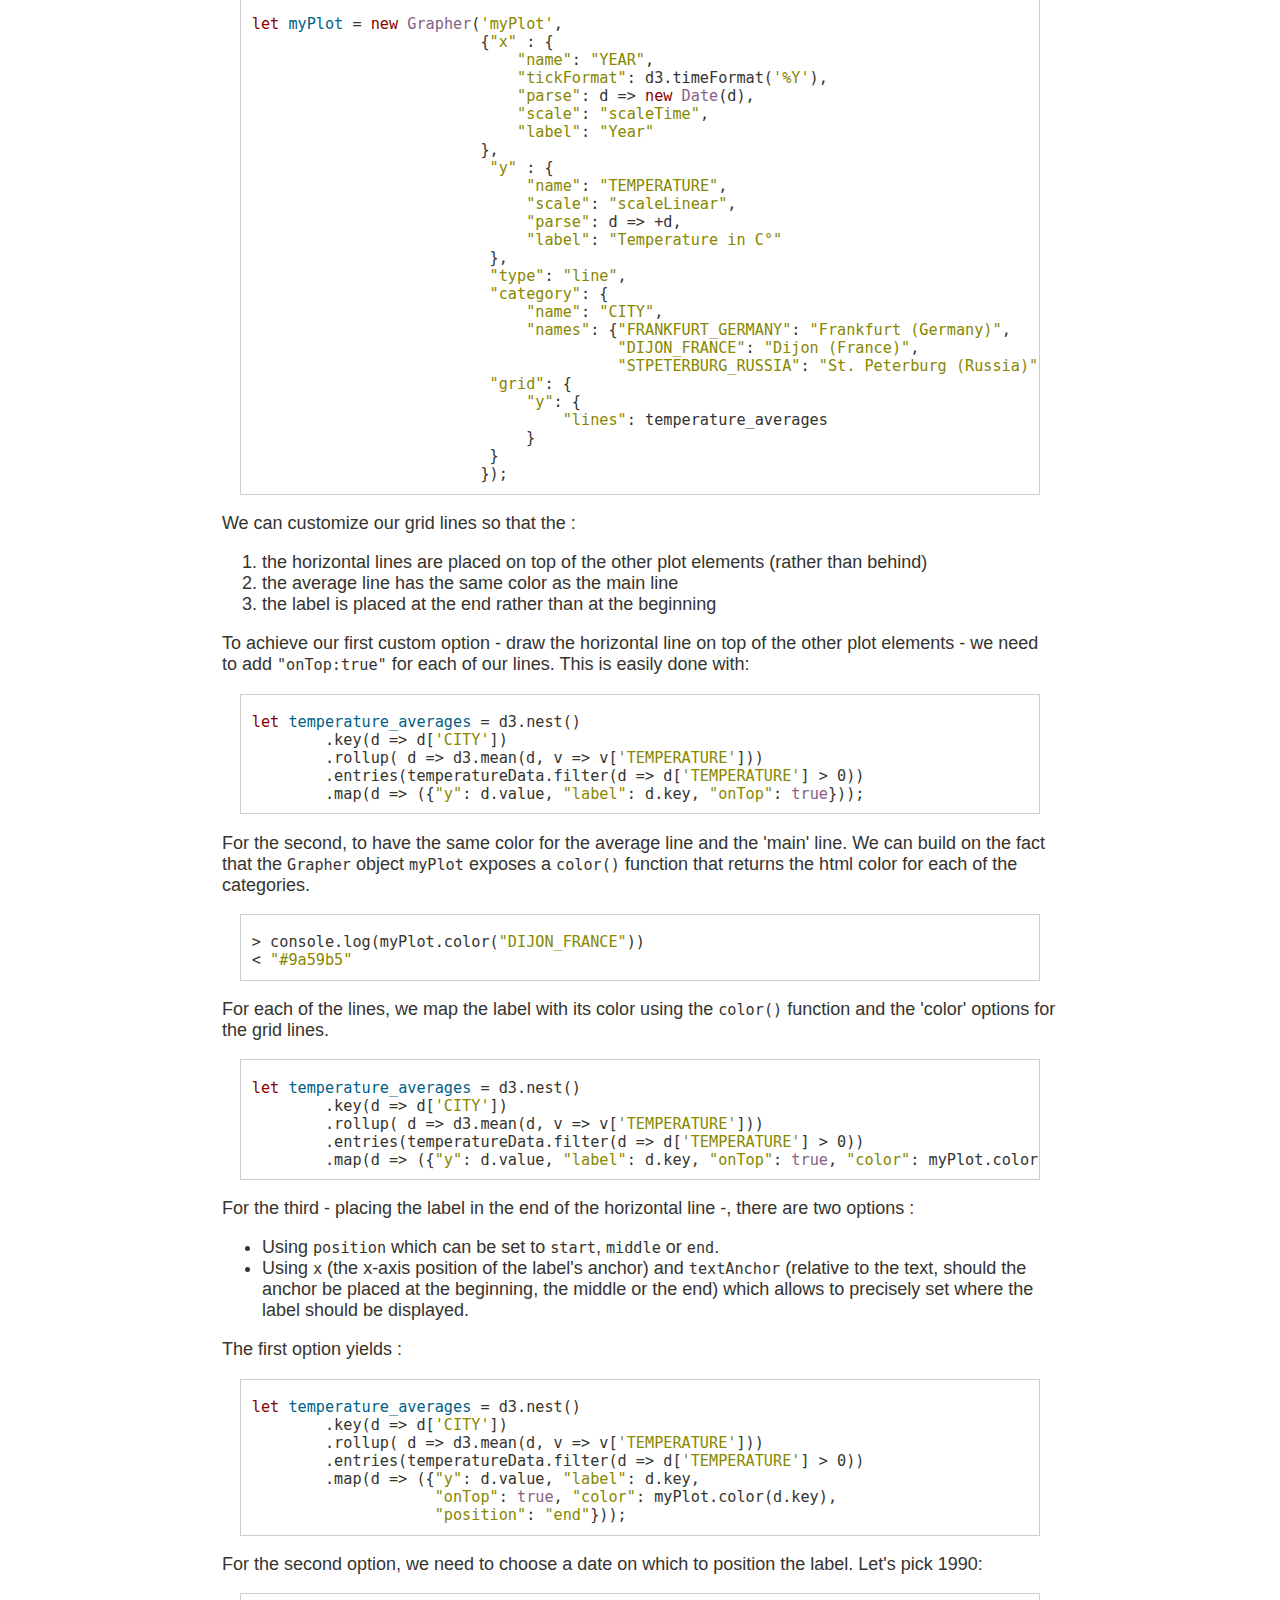
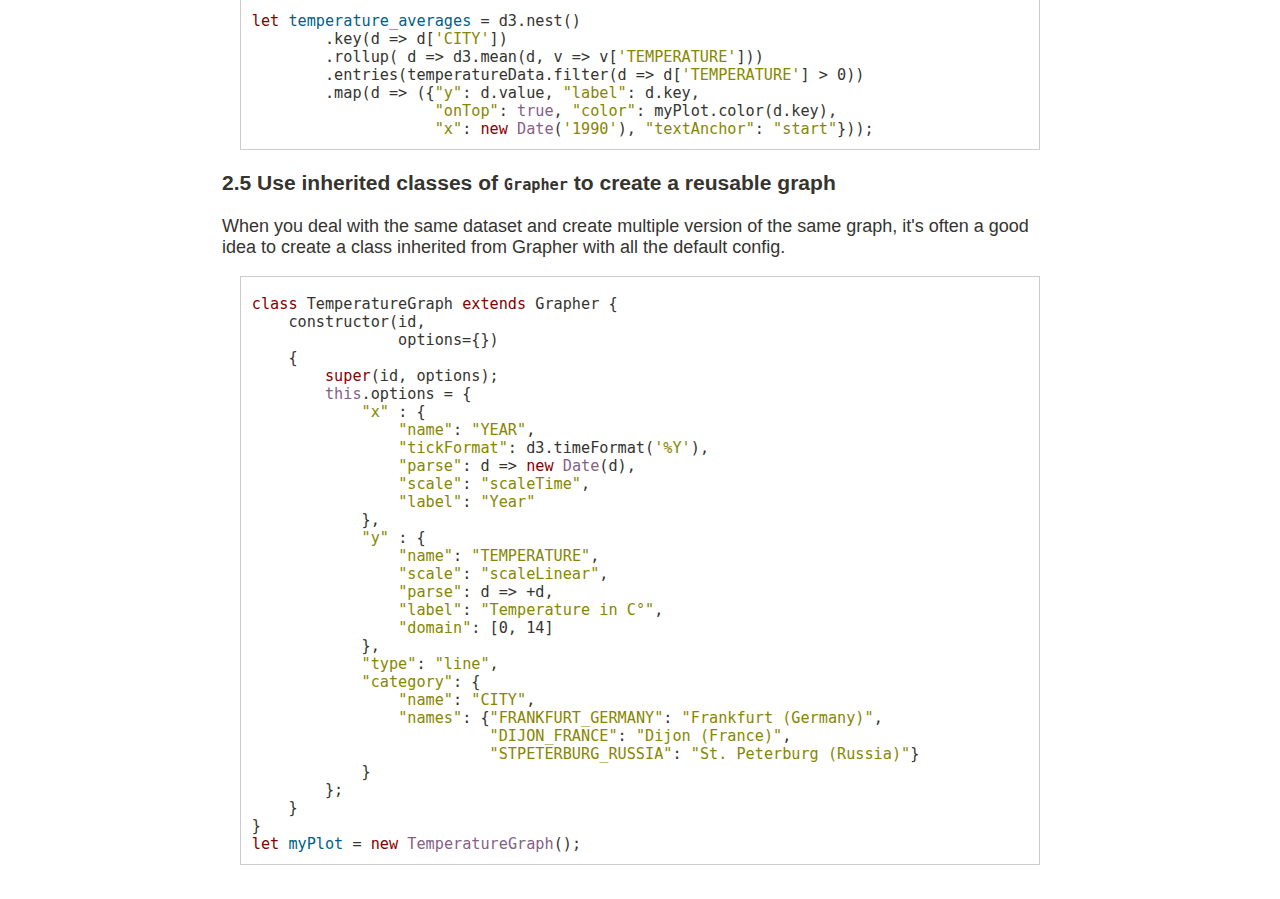
==== commit 98789f93: "New version of the note on Grapher.js" ====
--- a/Grapher.js.html
+++ b/Grapher.js.html
@@ -3,7 +3,7 @@
 "http://www.w3.org/TR/xhtml1/DTD/xhtml1-strict.dtd">
 <html xmlns="http://www.w3.org/1999/xhtml" lang="en" xml:lang="en">
 <head>
-<!-- 2020-07-28 Tue 01:29 -->
+<!-- 2020-07-29 Wed 01:06 -->
 <meta http-equiv="Content-Type" content="text/html;charset=utf-8" />
 <meta name="viewport" content="width=device-width, initial-scale=1" />
 <title>Grapher.js - Introduction and examples</title>
@@ -244,8 +244,33 @@
 </script>
 </head>
 <body>
+<div id="preamble" class="status">
+<a href='./index.html'>Louis de Charsonville - Notes</a>
+</div>
 <div id="content">
 <h1 class="title">Grapher.js - Introduction and examples</h1>
+<div id="table-of-contents">
+<h2>Table of Contents</h2>
+<div id="text-table-of-contents">
+<ul>
+<li><a href="#org11f6cc9">1. Introduction</a>
+<ul>
+<li><a href="#orgd88cf1a">1.1. Installation</a></li>
+<li><a href="#org87372e7">1.2. Create a first plot</a></li>
+</ul>
+</li>
+<li><a href="#org6d2c509">2. Examples of customisation</a>
+<ul>
+<li><a href="#org3af056c">2.1. Add axis titles</a></li>
+<li><a href="#orge1d9bce">2.2. Change the displayed labels</a></li>
+<li><a href="#org299ef37">2.3. Change the domain (or range) of plot's axis</a></li>
+<li><a href="#org99432e4">2.4. Display an horizontal/vertical line</a></li>
+<li><a href="#orgf3aaa88">2.5. Use inherited classes of <code>Grapher</code> to create a reusable graph</a></li>
+</ul>
+</li>
+</ul>
+</div>
+</div>
 <p>
 <div class="text-muted">2020-07-28</div>
 </p>
@@ -254,8 +279,8 @@
 <div class="inprogress">Work in progress</div>
 </p>
 
-<div id="outline-container-org4f5c4b0" class="outline-2">
-<h2 id="org4f5c4b0"><span class="section-number-2">1</span> Introduction</h2>
+<div id="outline-container-org11f6cc9" class="outline-2">
+<h2 id="org11f6cc9"><span class="section-number-2">1</span> Introduction</h2>
 <div class="outline-text-2" id="text-1">
 <p>
 This note's aim is to provide simple examples of how to use of <a href="https://louisdecharson.github.io/grapherjs.html">Grapher.js</a> to
@@ -263,8 +288,8 @@
 </p>
 </div>
 
-<div id="outline-container-orgd6e84bb" class="outline-3">
-<h3 id="orgd6e84bb"><span class="section-number-3">1.1</span> Installation</h3>
+<div id="outline-container-orgd88cf1a" class="outline-3">
+<h3 id="orgd88cf1a"><span class="section-number-3">1.1</span> Installation</h3>
 <div class="outline-text-3" id="text-1-1">
 <p>
 To use <code>Grapher.js</code>, you'll need to download D3.js and Grapher.js <label class="margin-toggle" for="mnote">⊕</label><input class="margin-toggle"
@@ -289,8 +314,8 @@
 </div>
 </div>
 
-<div id="outline-container-org5daa0ef" class="outline-3">
-<h3 id="org5daa0ef"><span class="section-number-3">1.2</span> Create a first plot</h3>
+<div id="outline-container-org87372e7" class="outline-3">
+<h3 id="org87372e7"><span class="section-number-3">1.2</span> Create a first plot</h3>
 <div class="outline-text-3" id="text-1-2">
 <p>
 To draw a plot, we need two things:
@@ -347,14 +372,15 @@
 
 <col  class="org-left" />
 </colgroup>
+<thead>
+<tr>
+<th scope="col" class="org-right">YEAR</th>
+<th scope="col" class="org-right">FRANKFURT_GERMANY</th>
+<th scope="col" class="org-left">DIJON_FRANCE</th>
+<th scope="col" class="org-left">STPETERBURG_RUSSIA</th>
+</tr>
+</thead>
 <tbody>
-<tr>
-<td class="org-right">YEAR</td>
-<td class="org-right">FRANKFURT_GERMANY</td>
-<td class="org-left">DIJON_FRANCE</td>
-<td class="org-left">STPETERBURG_RUSSIA</td>
-</tr>
-
 <tr>
 <td class="org-right">1880</td>
 <td class="org-right">10.1931694</td>
@@ -415,12 +441,16 @@
 
 <p>
 To so we can use the <code>Grapher</code> function <code>wideToLong</code> which takes as argument:
+<label class="margin-toggle" for="mnote_11">⊕</label><input class="margin-toggle"
+type="checkbox" id="mnote_11"></input><span class="marginnote">Data objects are
+list of dictionary with the same keys. Keys are sometimes referred to as columns
+while each dictionary in the list is a row.</span>
 </p>
 <ul class="org-ul">
-<li>data in wide format</li>
-<li>the array of keys (columns) on which to pivot</li>
-<li>the name of the `field_id` key - in our case <code>CITY</code> -</li>
-<li>the name of the 'field_value' key - on our case <code>TEMPERATURE</code></li>
+<li><code>data</code>, data in wide format.</li>
+<li><code>pivotColumns</code> the array of keys (columns) on which to pivot</li>
+<li><code>keyName</code> the name of the `field_id` key - in our case <code>CITY</code> -</li>
+<li><code>valueName</code>, the name of the 'field_value' key - on our case <code>TEMPERATURE</code></li>
 </ul>
 
 <div class="org-src-container">
@@ -474,10 +504,15 @@
 </div>
 </div>
 </div>
-
-<div id="outline-container-orge10b658" class="outline-3">
-<h3 id="orge10b658"><span class="section-number-3">1.3</span> Add axis titles</h3>
-<div class="outline-text-3" id="text-1-3">
+</div>
+
+<div id="outline-container-org6d2c509" class="outline-2">
+<h2 id="org6d2c509"><span class="section-number-2">2</span> Examples of customisation</h2>
+<div class="outline-text-2" id="text-2">
+</div>
+<div id="outline-container-org3af056c" class="outline-3">
+<h3 id="org3af056c"><span class="section-number-3">2.1</span> Add axis titles</h3>
+<div class="outline-text-3" id="text-2-1">
 <p>
 Axis titles can be added to the plot by passing a <code>"label"</code> option for both of our
 two axis.
@@ -507,16 +542,15 @@
 </div>
 </div>
 
-<div id="outline-container-org20d5588" class="outline-3">
-<h3 id="org20d5588"><span class="section-number-3">1.4</span> Change the displayed labels</h3>
-<div class="outline-text-3" id="text-1-4">
-<p>
-You can change displayed names in tooltip and legend by using <code>options.category.names</code>. <label class="margin-toggle" for="mnote">⊕</label><input class="margin-toggle"
-type="checkbox" id="mnote"></input><span class="marginnote">Note that this
+<div id="outline-container-orge1d9bce" class="outline-3">
+<h3 id="orge1d9bce"><span class="section-number-3">2.2</span> Change the displayed labels</h3>
+<div class="outline-text-3" id="text-2-2">
+<p>
+You can change displayed names in tooltip and legend by using <code>options.category.names</code>. <label class="margin-toggle" for="mnote2">⊕</label><input class="margin-toggle"
+type="checkbox" id="mnote2"></input><span class="marginnote">Note that this
 option will overwrite options.category.parse option. If you need both, change
 the parse function to also rename the categories.</span>
 </p>
-
 
 <div class="org-src-container">
 <pre class="src src-js"><span class="org-keyword">let</span> <span class="org-variable-name">myPlot</span> = <span class="org-keyword">new</span> <span class="org-type">Grapher</span>(<span class="org-string">'myPlot'</span>,
@@ -545,9 +579,51 @@
 </div>
 </div>
 
-<div id="outline-container-orgf8885bb" class="outline-3">
-<h3 id="orgf8885bb"><span class="section-number-3">1.5</span> Display an horizontal/vertical line</h3>
-<div class="outline-text-3" id="text-1-5">
+
+<div id="outline-container-org299ef37" class="outline-3">
+<h3 id="org299ef37"><span class="section-number-3">2.3</span> Change the domain (or range) of plot's axis</h3>
+<div class="outline-text-3" id="text-2-3">
+<p>
+The domain of a plot axis is easily changed by specifying a range inside the
+axis options. For instance, let's have increase the domain of our <code>y-axis</code> to
+<code>[0,14]</code>:
+</p>
+
+<div class="org-src-container">
+<pre class="src src-js">#+begin_src js
+<span class="org-keyword">let</span> <span class="org-variable-name">myPlot</span> = <span class="org-keyword">new</span> <span class="org-type">Grapher</span>(<span class="org-string">'myPlot'</span>,
+                         {<span class="org-string">"x"</span> : {
+                             <span class="org-string">"name"</span>: <span class="org-string">"YEAR"</span>,
+                             <span class="org-string">"tickFormat"</span>: d3.timeFormat(<span class="org-string">'%Y'</span>),
+                             <span class="org-string">"parse"</span>: d =&gt; <span class="org-keyword">new</span> <span class="org-type">Date</span>(d),
+                             <span class="org-string">"scale"</span>: <span class="org-string">"scaleTime"</span>,
+                             <span class="org-string">"label"</span>: <span class="org-string">"Year"</span>
+                         },
+                          <span class="org-string">"y"</span> : {
+                              <span class="org-string">"name"</span>: <span class="org-string">"TEMPERATURE"</span>,
+                              <span class="org-string">"scale"</span>: <span class="org-string">"scaleLinear"</span>,
+                              <span class="org-string">"parse"</span>: d =&gt; +d,
+                              <span class="org-string">"label"</span>: <span class="org-string">"Temperature in C&#176;"</span>,
+                              <span class="org-string">"domain"</span>: [0, 14]                <span class="org-comment-delimiter">// </span><span class="org-comment">&lt;- DOMAIN SPECIFIED</span>
+                          },
+                          <span class="org-string">"type"</span>: <span class="org-string">"line"</span>,
+                          <span class="org-string">"category"</span>: {
+                              <span class="org-string">"name"</span>: <span class="org-string">"CITY"</span>,
+                              <span class="org-string">"names"</span>: {<span class="org-string">"FRANKFURT_GERMANY"</span>: <span class="org-string">"Frankfurt (Germany)"</span>,
+                                        <span class="org-string">"DIJON_FRANCE"</span>: <span class="org-string">"Dijon (France)"</span>,
+                                        <span class="org-string">"STPETERBURG_RUSSIA"</span>: <span class="org-string">"St. Peterburg (Russia)"</span>}
+                          }});
+</pre>
+</div>
+<p>
+#+end_src
+</p>
+</div>
+</div>
+
+<div id="outline-container-org99432e4" class="outline-3">
+<h3 id="org99432e4"><span class="section-number-3">2.4</span> Display an horizontal/vertical line</h3>
+<div class="outline-text-3" id="text-2-4">
 <p>
 Let's compute the average temperatures for each of the locations and add them as
 horizontal lines to the graph.
@@ -594,16 +670,142 @@
                          });
 </pre>
 </div>
-</div>
-</div>
-
-<div id="outline-container-orgc1242c8" class="outline-3">
-<h3 id="orgc1242c8"><span class="section-number-3">1.6</span> Use inherited classes of <code>Grapher</code> to create a reusable graph</h3>
-</div>
-</div>
-
-<div id="outline-container-org2206638" class="outline-2">
-<h2 id="org2206638"><span class="section-number-2">2</span> Sparklines</h2>
+
+<p>
+We can customize our grid lines so that the :
+</p>
+<ol class="org-ol">
+<li>the horizontal lines are placed on top of the other plot elements (rather than behind)</li>
+<li>the average line has the same color as the main line</li>
+<li>the label is placed at the end rather than at the beginning</li>
+</ol>
+
+<p>
+To achieve our first custom option - draw the horizontal line on top of the
+other plot elements - we need to add <code>"onTop:true"</code> for each of our
+lines. This is easily done with:
+</p>
+
+<div class="org-src-container">
+<pre class="src src-js"><span class="org-keyword">let</span> <span class="org-variable-name">temperature_averages</span> = d3.nest()
+        .key(d =&gt; d[<span class="org-string">'CITY'</span>])
+        .rollup( d =&gt; d3.mean(d, v =&gt; v[<span class="org-string">'TEMPERATURE'</span>]))
+        .entries(temperatureData.filter(d =&gt; d[<span class="org-string">'TEMPERATURE'</span>] &gt; 0))
+        .map(d =&gt; ({<span class="org-string">"y"</span>: d.value, <span class="org-string">"label"</span>: d.key, <span class="org-string">"onTop"</span>: <span class="org-constant">true</span>}));
+</pre>
+</div>
+
+<p>
+For the second, to have the same color for the average line and the 'main'
+line. We can build on the fact that the <code>Grapher</code> object <code>myPlot</code> exposes a <code>color()</code>
+function that returns the html color for each of the categories. 
+</p>
+<div class="org-src-container">
+<pre class="src src-js">&gt; console.log(myPlot.color(<span class="org-string">"DIJON_FRANCE"</span>))
+&lt; <span class="org-string">"#9a59b5"</span>
+</pre>
+</div>
+
+<p>
+For each of the lines, we map the label with its color using the <code>color()</code>
+function and the 'color' options for the grid lines.
+</p>
+<div class="org-src-container">
+<pre class="src src-js"><span class="org-keyword">let</span> <span class="org-variable-name">temperature_averages</span> = d3.nest()
+        .key(d =&gt; d[<span class="org-string">'CITY'</span>])
+        .rollup( d =&gt; d3.mean(d, v =&gt; v[<span class="org-string">'TEMPERATURE'</span>]))
+        .entries(temperatureData.filter(d =&gt; d[<span class="org-string">'TEMPERATURE'</span>] &gt; 0))
+        .map(d =&gt; ({<span class="org-string">"y"</span>: d.value, <span class="org-string">"label"</span>: d.key, <span class="org-string">"onTop"</span>: <span class="org-constant">true</span>, <span class="org-string">"color"</span>: myPlot.color(d.key)}));
+</pre>
+</div>
+
+<p>
+For the third - placing the label in the end of the horizontal line -, there are two options :
+</p>
+<ul class="org-ul">
+<li>Using <code>position</code> which can be set to <code>start</code>, <code>middle</code> or <code>end</code>.</li>
+<li>Using <code>x</code> (the x-axis position of the label's anchor) and <code>textAnchor</code> (relative
+to the text, should the anchor be placed at the beginning, the middle or the
+end) which allows to precisely set where the label should be
+displayed.</li>
+</ul>
+
+<p>
+The first option yields :
+</p>
+<div class="org-src-container">
+<pre class="src src-js"><span class="org-keyword">let</span> <span class="org-variable-name">temperature_averages</span> = d3.nest()
+        .key(d =&gt; d[<span class="org-string">'CITY'</span>])
+        .rollup( d =&gt; d3.mean(d, v =&gt; v[<span class="org-string">'TEMPERATURE'</span>]))
+        .entries(temperatureData.filter(d =&gt; d[<span class="org-string">'TEMPERATURE'</span>] &gt; 0))
+        .map(d =&gt; ({<span class="org-string">"y"</span>: d.value, <span class="org-string">"label"</span>: d.key, 
+                    <span class="org-string">"onTop"</span>: <span class="org-constant">true</span>, <span class="org-string">"color"</span>: myPlot.color(d.key),
+                    <span class="org-string">"position"</span>: <span class="org-string">"end"</span>}));
+</pre>
+</div>
+<p>
+For the second option, we need to choose a date on which to position the
+label. Let's pick 1990:
+</p>
+<div class="org-src-container">
+<pre class="src src-js"><span class="org-keyword">let</span> <span class="org-variable-name">temperature_averages</span> = d3.nest()
+        .key(d =&gt; d[<span class="org-string">'CITY'</span>])
+        .rollup( d =&gt; d3.mean(d, v =&gt; v[<span class="org-string">'TEMPERATURE'</span>]))
+        .entries(temperatureData.filter(d =&gt; d[<span class="org-string">'TEMPERATURE'</span>] &gt; 0))
+        .map(d =&gt; ({<span class="org-string">"y"</span>: d.value, <span class="org-string">"label"</span>: d.key, 
+                    <span class="org-string">"onTop"</span>: <span class="org-constant">true</span>, <span class="org-string">"color"</span>: myPlot.color(d.key),
+                    <span class="org-string">"x"</span>: <span class="org-keyword">new</span> <span class="org-type">Date</span>(<span class="org-string">'1990'</span>), <span class="org-string">"textAnchor"</span>: <span class="org-string">"start"</span>}));
+</pre>
+</div>
+</div>
+</div>
+
+
+<div id="outline-container-orgf3aaa88" class="outline-3">
+<h3 id="orgf3aaa88"><span class="section-number-3">2.5</span> Use inherited classes of <code>Grapher</code> to create a reusable graph</h3>
+<div class="outline-text-3" id="text-2-5">
+<p>
+When you deal with the same dataset and create multiple version of the same
+graph, it's often a good idea to create a class inherited from Grapher with all
+the default config.
+</p>
+
+<div class="org-src-container">
+<pre class="src src-js"><span class="org-keyword">class</span> TemperatureGraph <span class="org-keyword">extends</span> Grapher {
+    constructor(id,
+                options={})
+    {
+        <span class="org-keyword">super</span>(id, options);
+        <span class="org-constant">this</span>.options = {
+            <span class="org-string">"x"</span> : {
+                <span class="org-string">"name"</span>: <span class="org-string">"YEAR"</span>,
+                <span class="org-string">"tickFormat"</span>: d3.timeFormat(<span class="org-string">'%Y'</span>),
+                <span class="org-string">"parse"</span>: d =&gt; <span class="org-keyword">new</span> <span class="org-type">Date</span>(d),
+                <span class="org-string">"scale"</span>: <span class="org-string">"scaleTime"</span>,
+                <span class="org-string">"label"</span>: <span class="org-string">"Year"</span>
+            },
+            <span class="org-string">"y"</span> : {
+                <span class="org-string">"name"</span>: <span class="org-string">"TEMPERATURE"</span>,
+                <span class="org-string">"scale"</span>: <span class="org-string">"scaleLinear"</span>,
+                <span class="org-string">"parse"</span>: d =&gt; +d,
+                <span class="org-string">"label"</span>: <span class="org-string">"Temperature in C&#176;"</span>,
+                <span class="org-string">"domain"</span>: [0, 14]
+            },
+            <span class="org-string">"type"</span>: <span class="org-string">"line"</span>,
+            <span class="org-string">"category"</span>: {
+                <span class="org-string">"name"</span>: <span class="org-string">"CITY"</span>,
+                <span class="org-string">"names"</span>: {<span class="org-string">"FRANKFURT_GERMANY"</span>: <span class="org-string">"Frankfurt (Germany)"</span>,
+                          <span class="org-string">"DIJON_FRANCE"</span>: <span class="org-string">"Dijon (France)"</span>,
+                          <span class="org-string">"STPETERBURG_RUSSIA"</span>: <span class="org-string">"St. Peterburg (Russia)"</span>}
+            }
+        };
+    }
+}
+<span class="org-keyword">let</span> <span class="org-variable-name">myPlot</span> = <span class="org-keyword">new</span> <span class="org-type">TemperatureGraph</span>();
+</pre>
+</div>
+</div>
+</div>
 </div>
 </div>
 </body>
